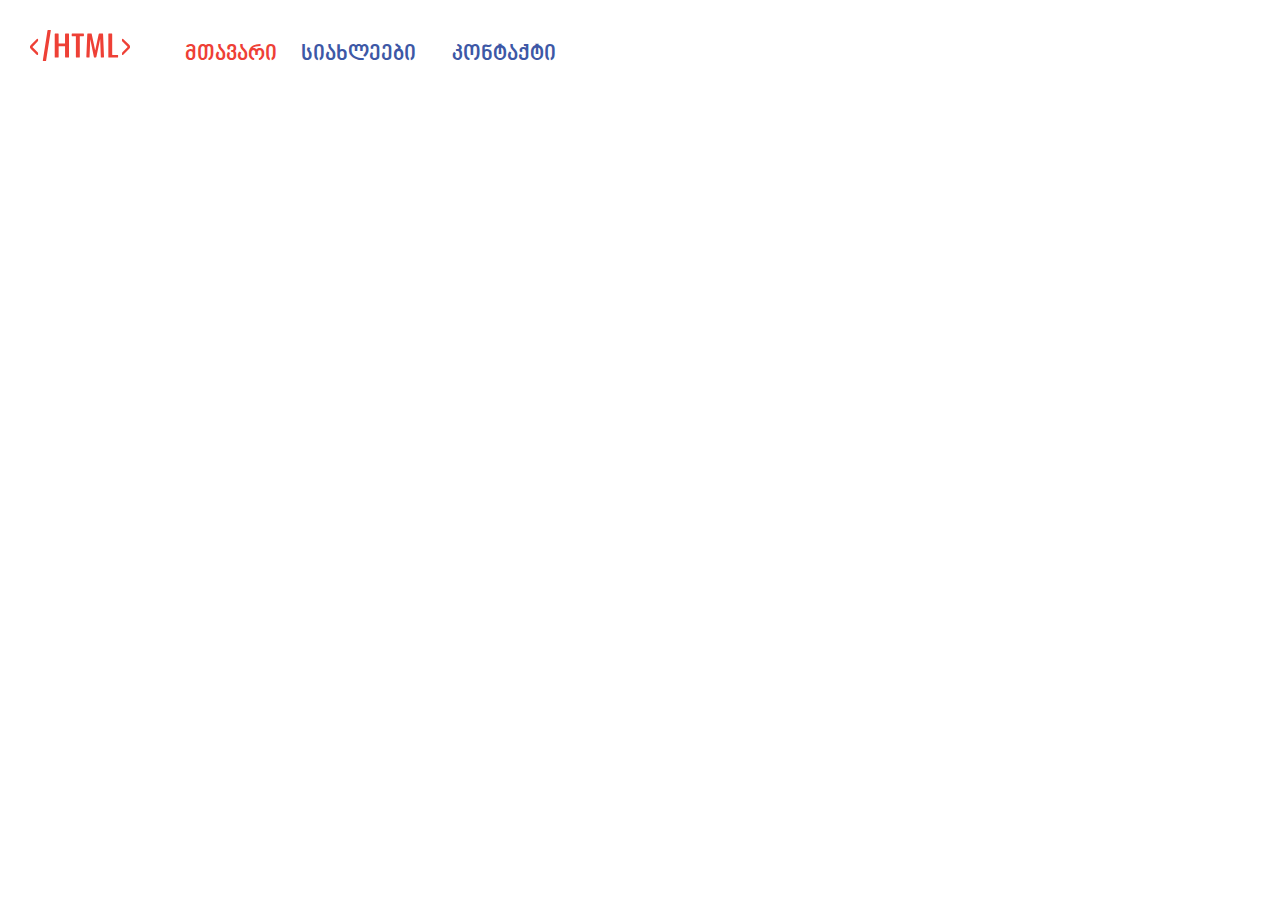
==== index.html @ a9b63ab7 "add index page head" ====
<!DOCTYPE html>
<html>
<head>
	<link rel="stylesheet" type="text/css" href="styles/reset.css">
	<link rel="stylesheet" type="text/css" href="styles/fonts.css">
	<link rel="stylesheet" type="text/css" href="styles/style.css">
	<title>მთავარი</title>
</head>
<body>
	<header>
		<div class="logo">
			<a href="index.html">
				<img src="pictures/logo.svg" alt="html logo">
			</a>
		</div>
		<div class="cont">
			<ul>
				<div class="navbar">
					<li class="navbar_i">
						<a href="index.html" class="red">მთავარი</a>
					</li>
				</div>
				<div class="navbar">
					<li class="navbar_n">
						<a href="news.html" class="blue">სიახლეები</a>
					</li>
				</div>
				<div class="navbar">
					<li class="navbar_c">
						<a href="contacts.html" class="blue">კონტაქტი</a>
					</li>
				</div>
			</ul>
		</div>
	</header>
	<footer>
		
	</footer>
</body>
</html>
---- styles/fonts.css ----
@font-face {
    font-family: 'BPG Ingiri Arial';
    src: url('../fonts/bpg-ingiri-arial-webfont.eot'); /* IE9 Compat Modes */
    src: url('../fonts/bpg-ingiri-arial-webfont.eot?#iefix') format('embedded-opentype'), /* IE6-IE8 */
         url('../fonts/bpg-ingiri-arial-webfont.woff2') format('woff2'), /* Super Modern Browsers */
         url('../fonts/bpg-ingiri-arial-webfont.woff') format('woff'), /* Pretty Modern Browsers */
         url('../fonts/bpg-ingiri-arial-webfont.ttf') format('truetype'), /* Safari, Android, iOS */
         url('../fonts/bpg-ingiri-arial-webfont.svg#bpg_ingiri_arialregular') format('svg'); /* Legacy iOS */
}
@font-face {
    font-family: 'BPG Nino Mtavruli';
    src: url('../fonts/bpg-nino-mtavruli-webfont.eot'); /* IE9 Compat Modes */
    src: url('../fonts/bpg-nino-mtavruli-webfont.eot?#iefix') format('embedded-opentype'), /* IE6-IE8 */
         url('../fonts/bpg-nino-mtavruli-webfont.woff2') format('woff2'), /* Super Modern Browsers */
         url('../fonts/bpg-nino-mtavruli-webfont.woff') format('woff'), /* Pretty Modern Browsers */
         url('../fonts/bpg-nino-mtavruli-webfont.ttf') format('truetype'), /* Safari, Android, iOS */
         url('../fonts/bpg-nino-mtavruli-webfont.svg#bpg_nino_mtavruliregular') format('svg'); /* Legacy iOS */
}
@font-face {
    font-family: 'BPG Nino Mtavruli Bold';
    src: url('../fonts/bpg-nino-mtavruli-bold-webfont.eot'); /* IE9 Compat Modes */
    src: url('../fonts/bpg-nino-mtavruli-bold-webfont.eot?#iefix') format('embedded-opentype'), /* IE6-IE8 */
         url('../fonts/bpg-nino-mtavruli-bold-webfont.woff2') format('woff2'), /* Super Modern Browsers */
         url('../fonts/bpg-nino-mtavruli-bold-webfont.woff') format('woff'), /* Pretty Modern Browsers */
         url('../fonts/bpg-nino-mtavruli-bold-webfont.ttf') format('truetype'), /* Safari, Android, iOS */
         url('../fonts/bpg-nino-mtavruli-bold-webfont.svg#bpg_nino_mtavrulibold') format('svg'); /* Legacy iOS */
}
@font-face {
  font-family: 'Roboto-Regular';
  src: url('../fonts/Roboto-Regular.eot');
  src: url('../fonts/Roboto-Regular.eot?#iefix') format('embedded-opentype'),
       url('../fonts/Roboto-Regular.svg#Roboto-Regular') format('svg'),
       url('../fonts/Roboto-Regular.ttf') format('truetype'),
       url('../fonts/Roboto-Regular.woff') format('woff'),
       url('../fonts/Roboto-Regular.woff2') format('woff2');
  font-weight: normal;
  font-style: normal;
}
---- styles/style.css ----
.logo{
	display: inline-block;
	margin-left: 30px;
	margin-top: 30px;
}
.blue{
	color: #3D58A6
}
.red{
	color: #EE4036
}
.cont{
	display: inline-block;
}
.navbar{
	display: inline-block;
	margin-top: 12px;
	font-size: 22px;
	font-family: 'BPG Nino Mtavruli Bold';
}
.navbar_i{
	margin-left: 51px;
}
.navbar_n{
	margin-left: 20px;
}
.navbar_c{
	margin-left: 32px;
}
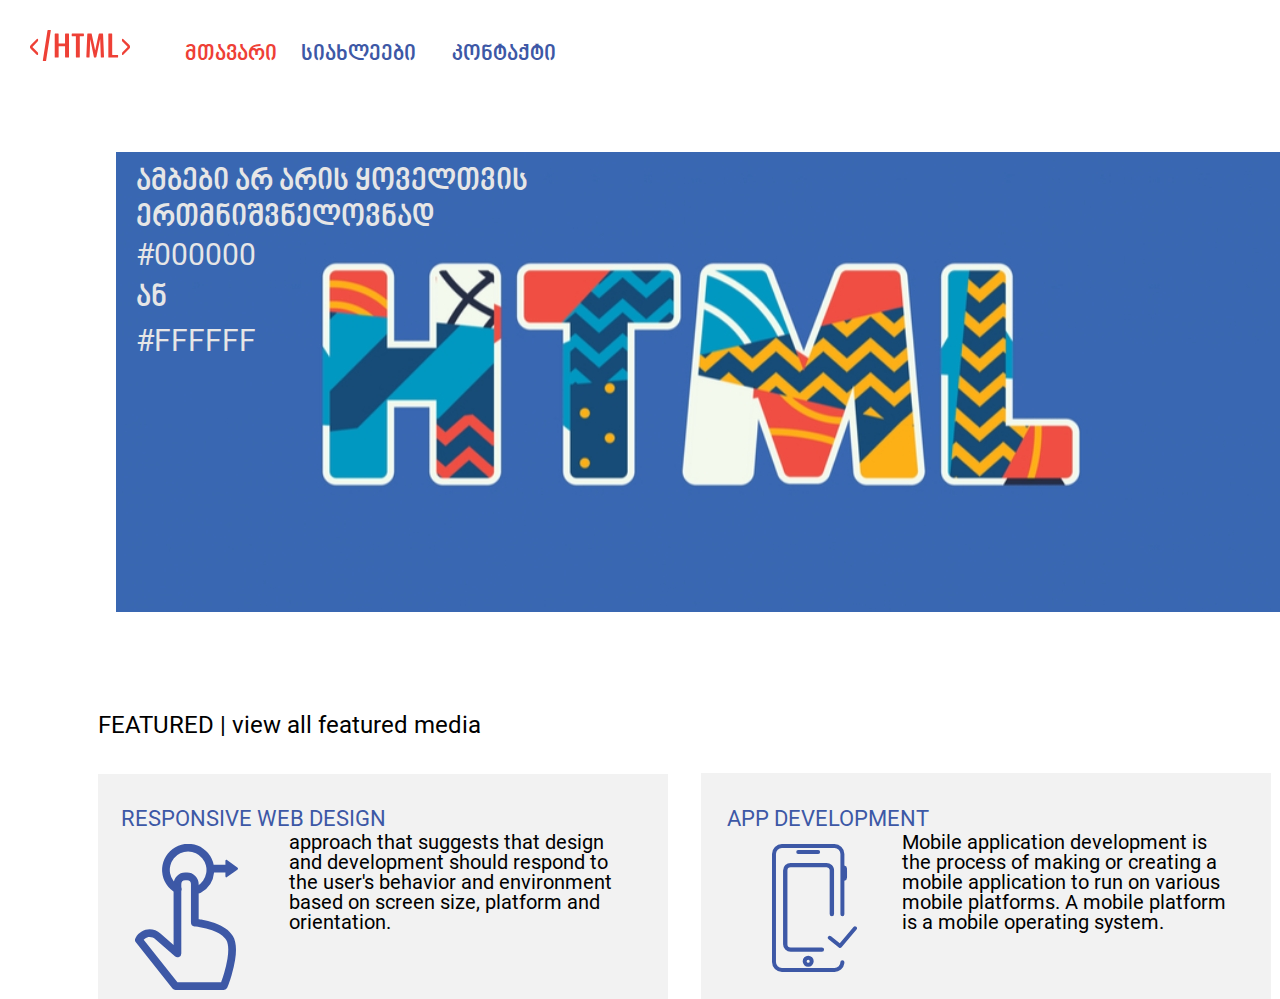
==== commit eca73276: "add index page sections" ====
--- a/index.html
+++ b/index.html
@@ -33,6 +33,34 @@
 			</ul>
 		</div>
 	</header>
+
+	<section>
+		<div class="cont">
+			<img src="pictures/banner.jpg" alt="html visual" class="banner">
+			<div class="banner_text">
+				<p class="p_1">ამბები არ არის ყოველთვის</p>
+				<p class="p_2">ერთმნიშვნელოვნად</p>
+				<p class="p_3">#000000</p>
+				<p class="p_4">ან</p>
+				<p class="p_5">#FFFFFF</p>
+			</div>
+		</div>
+	</section>
+
+	<section>
+		<h2 class="featured">FEATURED | view all featured media</h2>
+		<div class="cont">
+			<h3 class="responsive_heading">RESPONSIVE WEB DESIGN</h3>
+			<img src="pictures/responsive.svg" alt="hand icon" class="hand_icon">
+			<p class="responsive_text">approach that suggests that design and development should respond to the user's behavior and environment based on screen size, platform and orientation.</p>
+		</div>		
+		<div class="cont">
+			<h3 class="app_heading">APP DEVELOPMENT</h3>
+			<img src="pictures/phone.svg" alt="phone icon" class="phone_icon">
+			<p class="app_text">Mobile application development is the process of making or creating a mobile application to run on various mobile platforms. A mobile platform is a mobile operating system.</p>
+		</div>
+	</section>
+
 	<footer>
 		
 	</footer>
--- a/styles/style.css
+++ b/styles/style.css
@@ -26,4 +26,88 @@
 }
 .navbar_c{
 	margin-left: 32px;
+}
+/* index page */
+.banner{
+	width: 1170px;
+	height: 460px;
+	margin: 86px 98px 98px 116px;
+}
+.banner_text{
+    font-size: 30px;
+    font-family: 'BPG Nino Mtavruli Bold';
+    color: #E6E6E6;
+    position: absolute;
+    left: 136px;
+    top: 167px;
+}
+.p_1{
+	margin-bottom: 6px;
+}
+.p_2{
+	margin-bottom: 7px;
+}
+.p_3{
+	margin-bottom: 13px;
+	font-family: 'Roboto-Regular';
+}
+.p_4{
+	margin-bottom: 13px;
+}
+.p_5{
+	font-family: 'Roboto-Regular';
+}
+.featured{
+	font-family: 'Roboto-Regular';
+	font-size: 24px;
+	margin-left: 98px;
+	margin: 0 0 36px 98px;
+}
+.responsive_heading{
+	position: absolute;
+	font-family: 'Roboto-Regular';
+	font-size: 22px;
+	left: 121px;
+	top: 808px;
+	color: #3D58A6
+}
+.responsive_text{
+	width: 337px;
+	height: 112px;
+	background: #F2F2F2;
+	font-size: 20px;
+	margin-left: 98px;
+	font-family: 'Roboto-Regular';
+	padding: 58px 42px 55px 191px;
+}
+.hand_icon{
+	width: 102.87px;
+	height: 145.5px;
+	position: absolute;
+	left: 135px;
+	top: 844px;
+}
+.app_text{
+	width: 337px;
+	height: 117px;
+	background: #F2F2F2;
+	font-size: 20px;
+	margin-left: 29px;
+	font-family: 'Roboto-Regular';
+	padding: 59px 32px 50px 201px;
+}
+.app_heading{
+	position: absolute;
+	font-family: 'Roboto-Regular';
+	font-size: 22px;
+	left: 727px;
+	top: 808px;
+	color: #3D58A6
+}
+.phone_icon{
+	width: 84.81px;
+	height: 127.51px;
+	position: absolute;
+	left: 772px;
+	top: 844px;
 }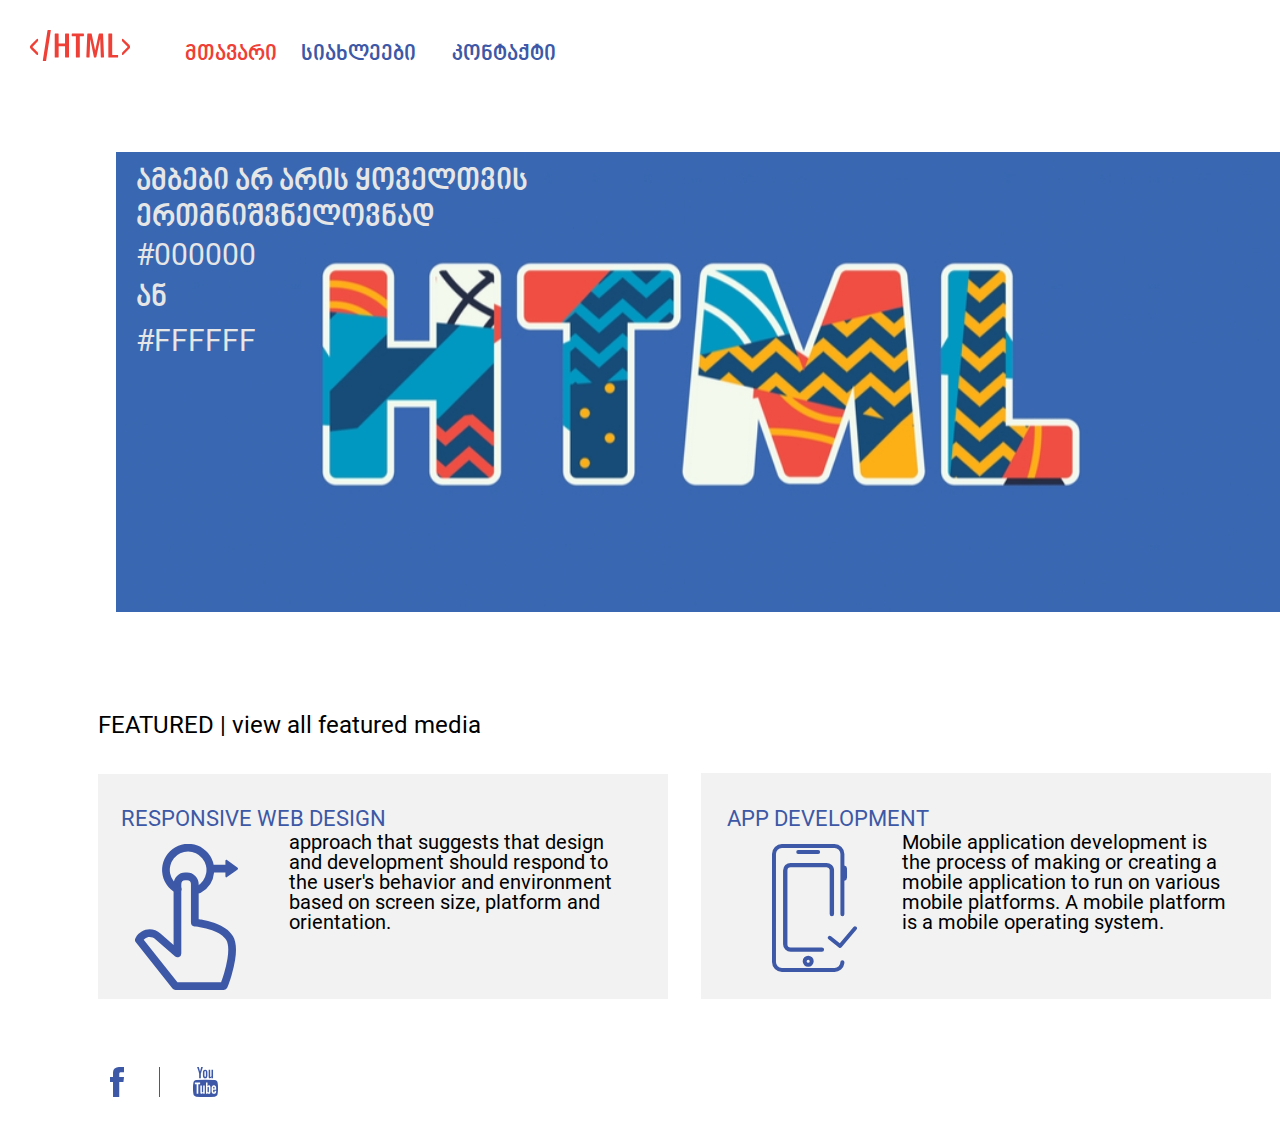
==== commit b5a72625: "add footer" ====
--- a/index.html
+++ b/index.html
@@ -62,7 +62,12 @@
 	</section>
 
 	<footer>
-		
+		<a href="https://www.facebook.com/" target="_blank">
+			<img src="pictures/fb_logo.svg" alt="Facebook logo" class="fb_logo">
+		</a>
+		<a href="https://www.Youtube.com/" target="_blank">
+			<img src="pictures/yt_logo.svg" alt="Youtube logo" class="yt_logo">
+		</a>
 	</footer>
 </body>
 </html>--- a/styles/style.css
+++ b/styles/style.css
@@ -26,6 +26,18 @@
 }
 .navbar_c{
 	margin-left: 32px;
+}
+.fb_logo{
+	width: 14px;
+	height: 30px;
+	border-right: 1px solid #3D58A6;
+	margin: 68px 0 39px 110px;
+	padding-right: 35px;
+}
+.yt_logo{
+	width: 24.81px;
+	height: 30px;
+	margin: 68px 0 39px 29px;
 }
 /* index page */
 .banner{
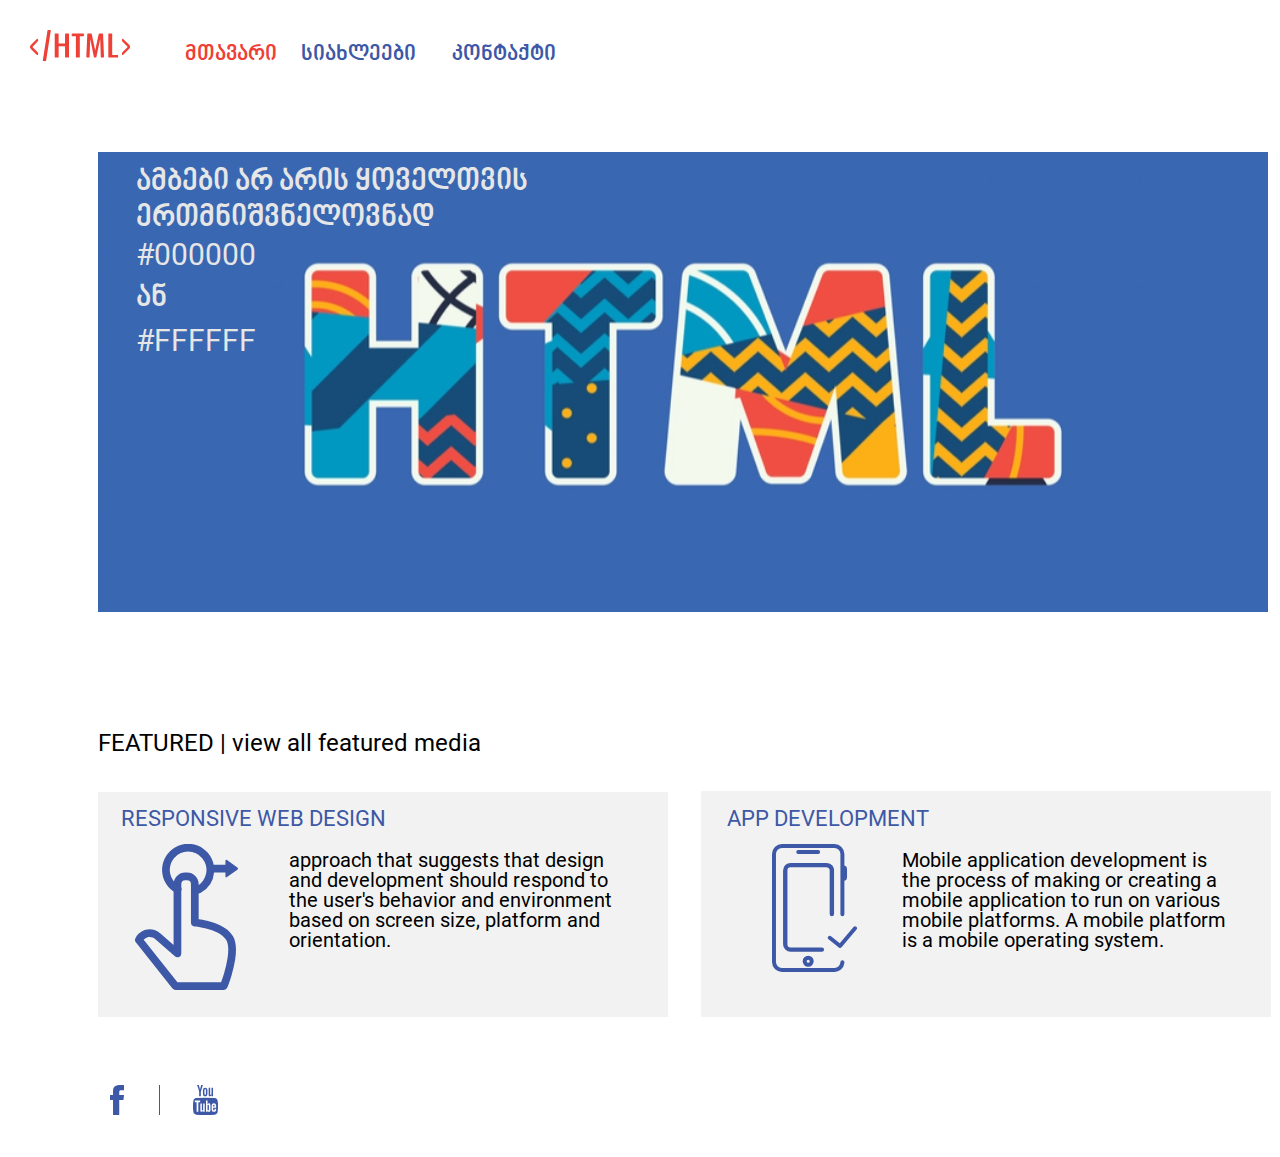
==== commit c386a959: "update index page" ====
--- a/index.html
+++ b/index.html
@@ -35,7 +35,7 @@
 	</header>
 
 	<section>
-		<div class="cont">
+		<div>
 			<img src="pictures/banner.jpg" alt="html visual" class="banner">
 			<div class="banner_text">
 				<p class="p_1">ამბები არ არის ყოველთვის</p>
--- a/styles/style.css
+++ b/styles/style.css
@@ -43,7 +43,7 @@
 .banner{
 	width: 1170px;
 	height: 460px;
-	margin: 86px 98px 98px 116px;
+	margin: 86px 98px 116px 98px;
 }
 .banner_text{
     font-size: 30px;
@@ -122,4 +122,148 @@
 	position: absolute;
 	left: 772px;
 	top: 844px;
+}
+/* news page */
+.date_1{
+	font-size: 48px;
+	font-family: 'BPG Nino Mtavruli';
+	background: #3D58A6;
+	color: white;
+	padding: 17px 2px 8px 7px;
+	height: 35px;
+	width: 47px;
+	margin: 40px 23px 56px 30px;
+	display: inline-block;
+}
+.month{
+	color: #3D58A6;
+	font-family: "BPG Nino Mtavruli";
+	font-size: 22px;
+	display: inline-block;
+}
+.artheading{
+	font-family: "BPG Nino Mtavruli";
+	font-size: 20px;
+	margin-left: 30px;
+}	
+.artp_1{
+	font-family: 'BPG Ingiri Arial';
+	font-size: 16px;
+}
+.artp_2{
+	font-family: 'BPG Ingiri Arial';
+	font-size: 16px;
+	margin-bottom: 22px;
+}		
+.art_1{
+	display: inline-block;
+	margin-top: 18px;
+	margin-right: 100px;
+	width: 900px;
+	vertical-align: top;
+}
+.code_photo{
+	width: 270px;
+	height: 210px;
+	margin: 18px 39px 0 30px;
+	display: inline-block;
+}
+.date_2{
+	font-size: 48px;
+	font-family: 'BPG Nino Mtavruli';
+	background: #3D58A6;
+	color: white;
+	padding: 17px 2px 8px 7px;
+	height: 35px;
+	width: 47px;
+	margin: 50px 23px 56px 30px;
+	display: inline-block;
+}
+.art_2{
+	display: inline-block;
+	margin-top: 18px;
+	width: 900px;
+	vertical-align: top;
+}
+.laptop_photo{
+	width: 270px;
+	height: 210px;
+	margin: 40px 72px 0 86px;
+	display: inline-block;
+	vertical-align: top;
+}
+.date_3{
+	font-size: 48px;
+	font-family: 'BPG Nino Mtavruli';
+	background: #3D58A6;
+	color: white;
+	padding: 17px 2px 8px 7px;
+	height: 35px;
+	width: 47px;
+	margin: 35px 23px 56px 30px;
+	display: inline-block;
+}
+.pizza_photo{
+	width: 270px;
+	height: 210px;
+	margin: 18px 39px 0 30px;
+	display: inline-block;
+}
+.date_4{
+	font-size: 48px;
+	font-family: 'BPG Nino Mtavruli';
+	background: #3D58A6;
+	color: white;
+	padding: 17px 2px 8px 7px;
+	height: 35px;
+	width: 47px;
+	margin: 12px 23px 56px 30px;
+	display: inline-block;
+}
+.art_4{
+	display: inline-block;
+	margin-top: 18px;
+	margin-left: 30px;
+	width: 900px;
+	vertical-align: top;
+}
+.face_photo{
+	width: 270px;
+	height: 210px;
+	margin: 18px 58px 0 78px;
+	display: inline-block;
+}
+.artp_last{
+	font-family: 'BPG Ingiri Arial';
+	font-size: 16px;
+	margin-bottom: 75px;
+}
+/* contacts page */
+.contacts{
+	background: #E6E6E6;
+	padding: 75px 1010px 404px 87px;
+	margin: 21px 0 35px 0;
+}
+.grey{
+	color: #808080;
+}
+.info{
+	color: #3D58A6;
+	font-size: 20px;
+	font-family: 'BPG Nino Mtavruli Bold';
+	margin-bottom: 6px;
+}
+.address{
+	font-family: 'BPG Ingiri Arial';
+	font-size: 16px;
+	margin-bottom: 8px;
+}
+.tel{
+	font-family: 'BPG Ingiri Arial';
+	font-size: 16px;
+	margin-bottom: 8px;
+}
+.mail{
+	font-family: 'BPG Ingiri Arial';
+	font-size: 16px;
 }